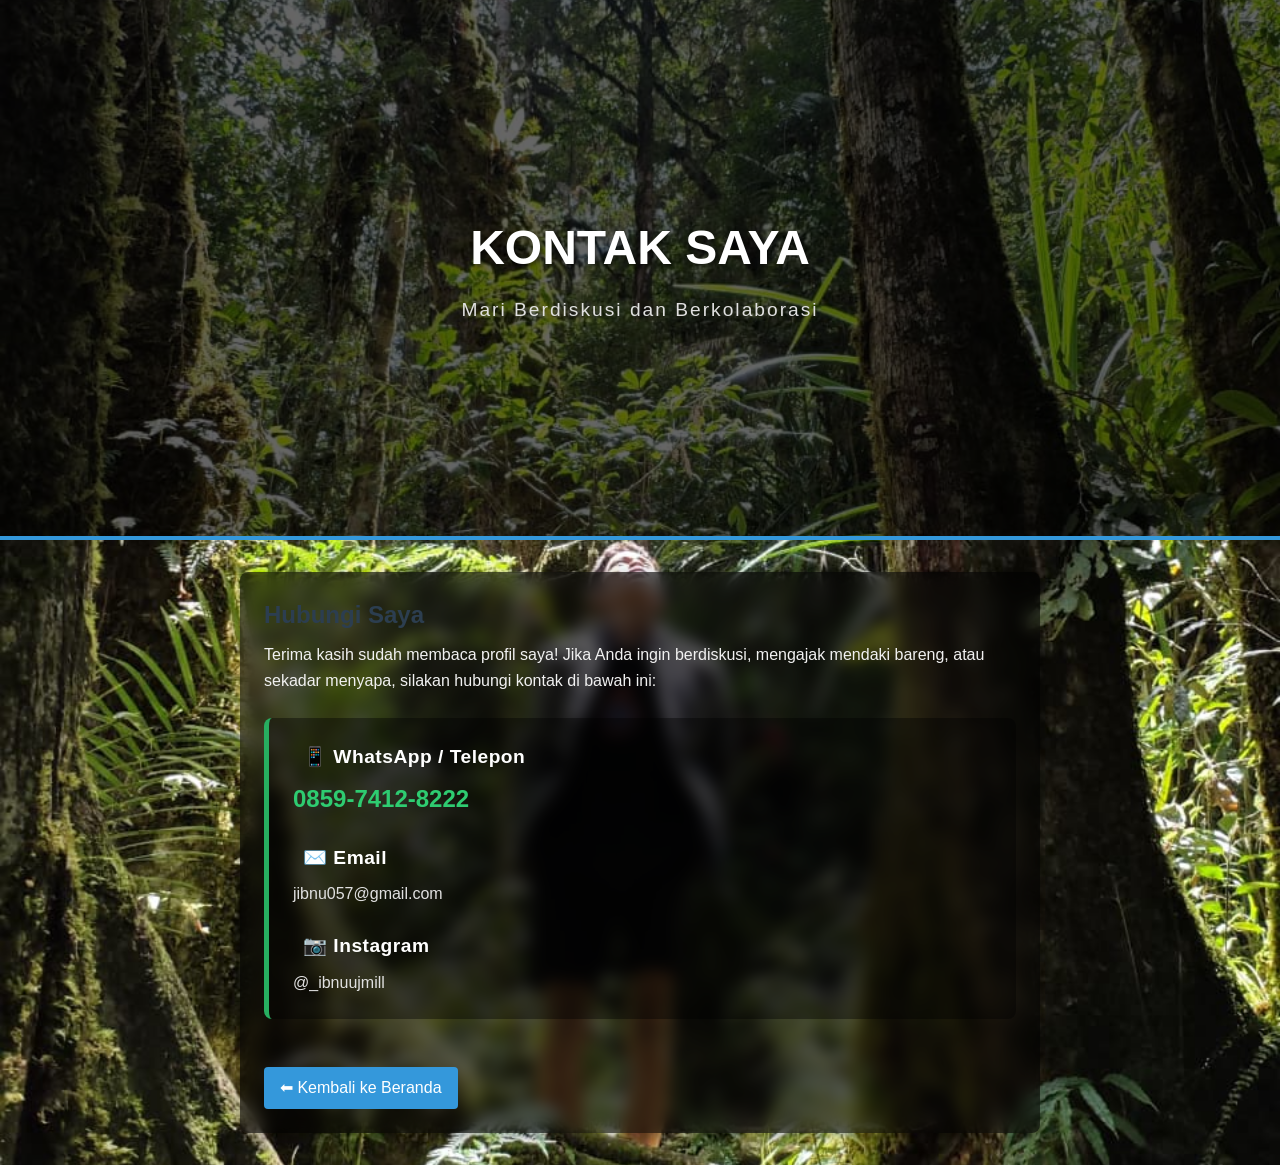
==== kontak.html @ 563ef5d1 "Add files via upload" ====
<!DOCTYPE html>
<html lang="id">
<head>
    <meta charset="UTF-8">
    <meta name="viewport" content="width=device-width, initial-scale=1.0">
    <title>Kontak Saya</title>
    <link rel="stylesheet" href="style.css">
</head>
<body>
    <!-- Area Header dengan Foto Anda -->
    <header class="hero-image">
        <div class="hero-overlay">
            <div class="container">
                <h1>KONTAK SAYA</h1>
                <p>Mari Berdiskusi dan Berkolaborasi</p>
            </div>
        </div>
    </header>

    <div class="container main-content" style="justify-content: center;">
        <main style="flex: 1; max-width: 800px; margin: auto;">
            <article class="post animasi-scroll">
                <h2>Hubungi Saya</h2>
                <p>Terima kasih sudah membaca profil saya! Jika Anda ingin berdiskusi, mengajak mendaki bareng, atau sekadar menyapa, silakan hubungi kontak di bawah ini:</p>
                
                <!-- Kotak Info Kontak (Desain Kaca Gelap) -->
                <div style="background: rgba(0,0,0,0.4); padding: 1.5rem; border-radius: 8px; margin-top: 1.5rem; border-left: 5px solid #27ae60;">
                    
                    <h3 style="color: #ffffff; margin-bottom: 0.5rem; border: none;">📱 WhatsApp / Telepon</h3>
                    <!-- Ubah angka 62812... dengan nomor Anda. Ubah juga angka 0812... yang akan tampil di layar -->
                    <p style="font-size: 1.5rem; font-weight: bold; margin-bottom: 1.5rem;">
                        <a href="https://wa.me/6281234567890" target="_blank" style="color: #2ecc71; text-decoration: none;">0859-7412-8222</a>
                    </p>
                    
                    <h3 style="color: #ffffff; margin-bottom: 0.5rem; border: none;">✉️ Email</h3>
                    <!-- Ubah email di bawah ini -->
                    <p style="color: #e0e0e0; margin-bottom: 1.5rem;">jibnu057@gmail.com</p>

                    <h3 style="color: #ffffff; margin-bottom: 0.5rem; border: none;">📷 Instagram</h3>
                    <!-- Ubah username IG di bawah ini -->
                    <p style="color: #e0e0e0;">@_ibnuujmill</p>
                </div>

                <!-- Tombol Kembali ke Halaman Utama -->
                <div style="margin-top: 2rem;">
                    <a href="index.html" class="read-more" style="background-color: #3498db;">⬅ Kembali ke Beranda</a>
                </div>
            </article>
        </main>
    </div>

    <!-- Script Animasi Scroll (Sama seperti di beranda) -->
    <script>
        const observer = new IntersectionObserver((entries) => {
            entries.forEach((entry) => {
                if (entry.isIntersecting) {
                    entry.target.classList.add('muncul');
                }
            });
        });
        const elemenAnimasi = document.querySelectorAll('.animasi-scroll');
        elemenAnimasi.forEach((el) => observer.observe(el));
    </script>
</body>
</html>
---- style.css ----
/* Pengaturan Dasar */
* {
    margin: 0;
    padding: 0;
    box-sizing: border-box;
    font-family: 'Segoe UI', Tahoma, Geneva, Verdana, sans-serif;
}

body {
    /* MENGATUR FOTO SEBAGAI BACKGROUND FULL LAYAR */
    background-image: url('foto2.jpeg'); /* Silakan ganti foto2.jpeg dengan foto pilihan Anda */
    background-size: cover; 
    background-position: center;
    background-attachment: fixed;
    background-repeat: no-repeat;
    
    color: #333;
    line-height: 1.6;
}

.container {
    width: 90%;
    max-width: 1100px;
    margin: auto;
}

.hero-image {
    /* GANTI 'foto1.jpeg' DENGAN FOTO PILIHAN ANDA */
    background-image: url('foto2.jpeg'); 
    
    /* INI KUNCI EFEK BERGERAKNYA! */
    background-attachment: fixed; 
    
    background-position: center;
    background-repeat: no-repeat;
    background-size: cover;
    
    /* Mengatur tinggi area background (60% dari tinggi layar) */
    height: 60vh; 
    position: relative;
    border-bottom: 4px solid #3498db;
}

/* Lapisan Gelap agar teks terbaca jelas di atas foto */
.hero-overlay {
    background-color: rgba(0, 0, 0, 0.6); /* Transparansi hitam 60% */
    height: 100%;
    display: flex;
    justify-content: center;
    align-items: center;
    text-align: center;
}

.hero-overlay h1 {
    color: #ffffff;
    font-size: 3rem;
    margin-bottom: 0.5rem;
    text-shadow: 2px 2px 4px rgba(0,0,0,0.5); /* Efek bayangan pada teks */
}

.hero-overlay p {
    color: #e0e0e0;
    font-size: 1.2rem;
    letter-spacing: 2px;
}

header nav ul {
    list-style: none;
    display: flex;
    gap: 1.5rem;
}

header nav a {
    color: #fff;
    text-decoration: none;
    font-weight: bold;
    transition: color 0.3s ease;
}

header nav a:hover {
    color: #3498db;
}

/* Tata Letak Utama (Grid / Flexbox) */
.main-content {
    display: flex;
    gap: 2rem;
    margin-top: 2rem;
    min-height: 60vh;
}

main {
    flex: 3;
}

.post {
    background: rgba(0, 0, 0, 0.6); 
    backdrop-filter: blur(8px); 
    padding: 1.5rem;
    margin-bottom: 2rem;
    border-radius: 8px;
    box-shadow: 0 4px 15px rgba(0,0,0,0.3); 
    color: #f1f1f1; 
}

.post h2 {
    color: #2c3e50;
    margin-bottom: 0.5rem;
}

.post .date {
    font-size: 0.85rem;
    color: #7f8c8d;
    margin-bottom: 1rem;
}

.read-more {
    display: inline-block;
    margin-top: 1rem;
    padding: 0.5rem 1rem;
    background: #3498db;
    color: #fff;
    text-decoration: none;
    border-radius: 4px;
    transition: background 0.3s ease;
}

.read-more:hover {
    background: #2980b9;
}


.gallery-tiga-foto {
    display: grid;
    grid-template-columns: repeat(3, 1fr); /* Membagi jadi 3 kolom sama rata */
    gap: 1rem; /* Jarak antar foto */
    margin: 1.5rem 0;
}

.gallery-tiga-foto img {
    width: 100%;
    aspect-ratio: 1 / 1;
    object-fit: cover;
    border-radius: 8px;
    box-shadow: 0 2px 4px rgba(0,0,0,0.1);
}


.sidebar {
    flex: 1;
    background: rgba(0, 0, 0, 0.6);
    backdrop-filter: blur(8px);
    padding: 1.5rem;
    border-radius: 8px;
    box-shadow: 0 4px 15px rgba(0,0,0,0.3);
    height: fit-content;
    color: #f1f1f1; /
}

.sidebar h3 {
    color: #2c3e50;
    border-bottom: 2px solid #f4f4f9;
    padding-bottom: 0.5rem;
    margin-bottom: 1rem;
}

.category-list {
    list-style: none;
}

.category-list li {
    margin-bottom: 0.5rem;
}

.category-list a {
    color: #3498db;
    text-decoration: none;
}

.category-list a:hover {
    text-decoration: underline;
}

/* Footer */
footer {
    text-align: center;
    padding: 1.5rem;
    background: #2c3e50;
    color: #fff;
    margin-top: 2rem;
}

/* Responsif untuk Layar HP */
@media (max-width: 768px) {
    .main-content {
        flex-direction: column;
    }
    header .container {
        flex-direction: column;
        text-align: center;
        gap: 1rem;
    }
    header nav ul {
        justify-content: center;
    }
    /* Susun galeri foto menjadi ke bawah (1 kolom) jika dibuka di HP agar tidak kekecilan */
    .gallery-tiga-foto {
        grid-template-columns: 1fr;
    }
}
.post h3 {
    font-size: 1.2rem;
    letter-spacing: 0.5px;
    border-left: 4px solid #3498db;
    padding-left: 10px;
}

.post hr {
    border: 0; 
    height: 1px; 
    background: rgba(255,255,255,0.2); 
    margin: 1.5rem 0;
}
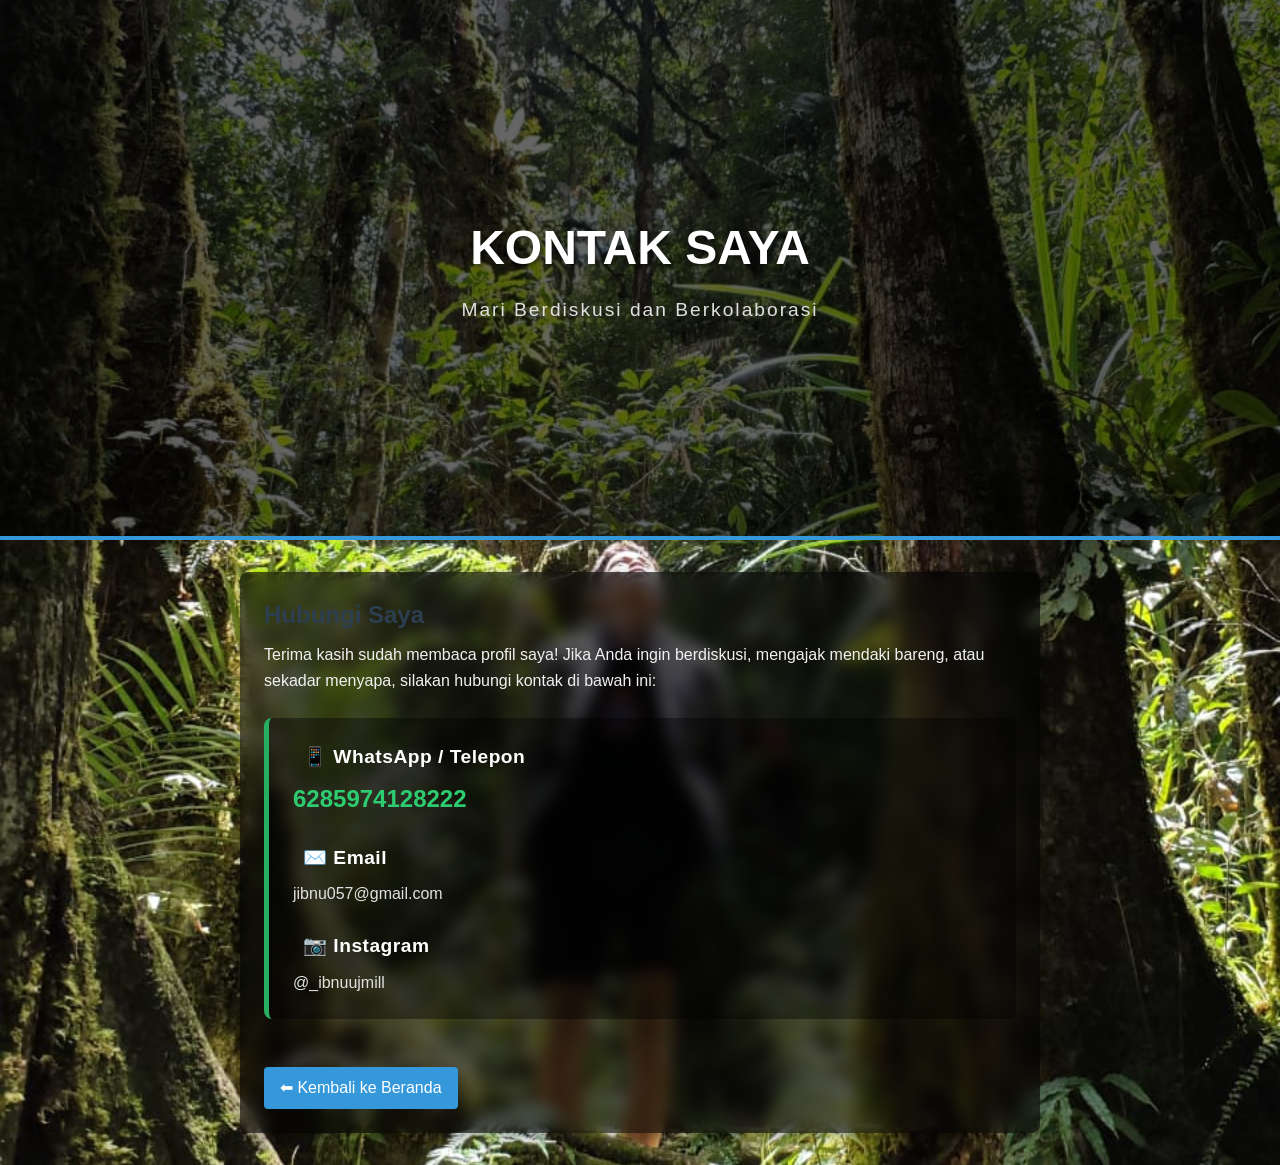
==== commit 7c104ed0: "Add files via upload" ====
--- a/kontak.html
+++ b/kontak.html
@@ -27,9 +27,9 @@
                 <div style="background: rgba(0,0,0,0.4); padding: 1.5rem; border-radius: 8px; margin-top: 1.5rem; border-left: 5px solid #27ae60;">
                     
                     <h3 style="color: #ffffff; margin-bottom: 0.5rem; border: none;">📱 WhatsApp / Telepon</h3>
-                    <!-- Ubah angka 62812... dengan nomor Anda. Ubah juga angka 0812... yang akan tampil di layar -->
+                
                     <p style="font-size: 1.5rem; font-weight: bold; margin-bottom: 1.5rem;">
-                        <a href="https://wa.me/6281234567890" target="_blank" style="color: #2ecc71; text-decoration: none;">0859-7412-8222</a>
+                        <a href="https://wa.me/6285974128222" target="_blank" style="color: #2ecc71; text-decoration: none;">6285974128222</a>
                     </p>
                     
                     <h3 style="color: #ffffff; margin-bottom: 0.5rem; border: none;">✉️ Email</h3>
